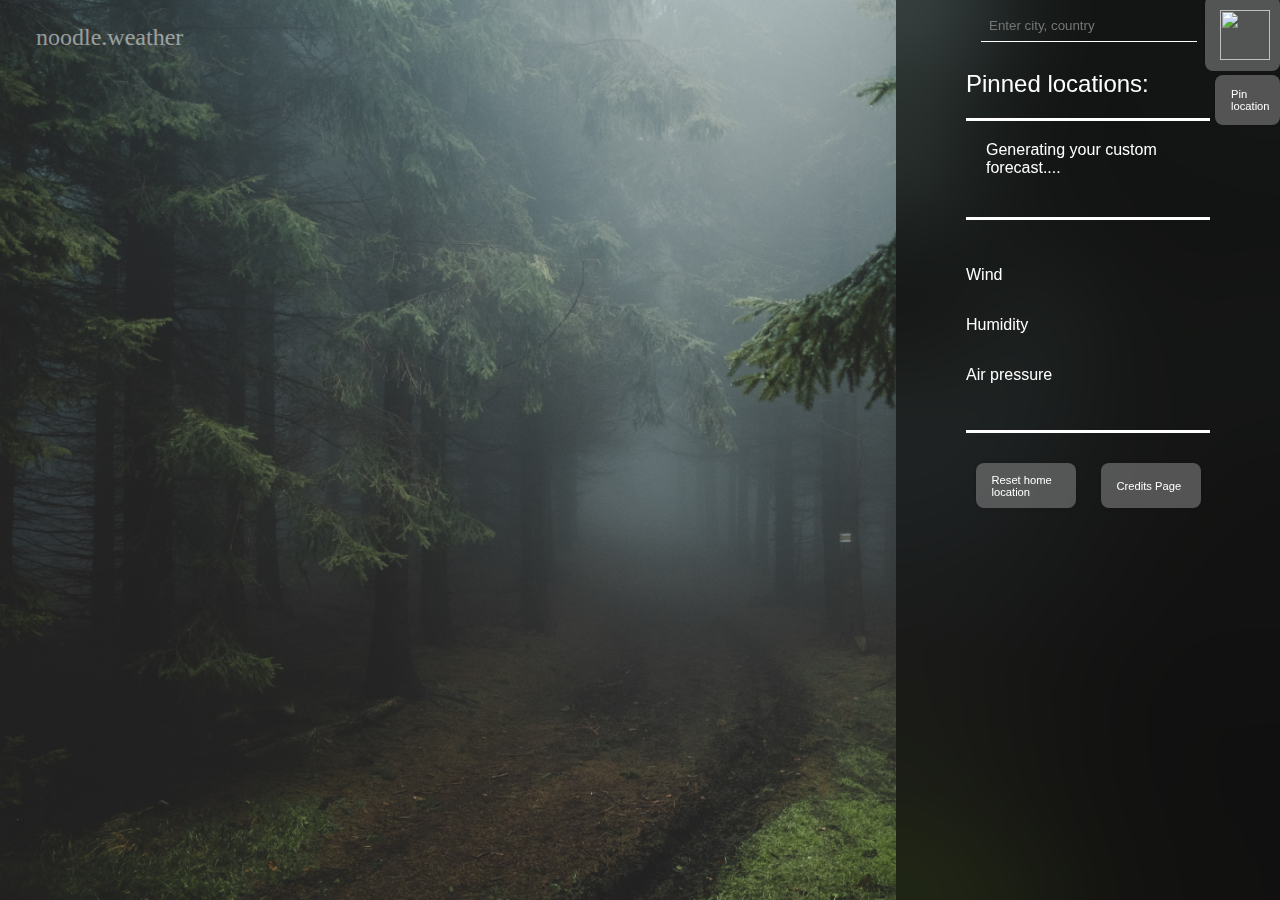
==== index.html @ 9a0e70b0 "Tweaks" ====
<!DOCTYPE html>
<meta name="viewport" content="width=device-width, initial-scale=1">
<html>
<head>
  <title>noodle.weather</title>
  <meta charset="UTF-8">
  <meta name="viewport" content="width=device-width, initial-scale=1.0">
  <link rel="stylesheet" href="Styles.css">
  <link rel="stylesheet" href="weather-icons.css">
  <script src="Websiteapi.js"></script>
  <script src="gpt3api.js"></script> 
  <script src="fetchAndUseApiKey.js"></script> 
  
  
  
</head>
  <body onload="getLocation()">
    
  <script src="inputform.js"></script>

      <style>
body {
  background: url('Fog.jpg') no-repeat center center fixed;
    background-size: cover
}
</style>

      
  <h1>noodle.weather</h1> 
  

  <div id="locationdata"> </div>

<div id="bigweather">
      <span id="bigweathertemp"> </span>
      <span id="Conditions">  </span>
      <span id="weathericon"></span>
    </div>
</div>
  
      
<div id="overlay">
  
        <div>
          <form id="weatherForm">
            <input type="text" id="locationInput" placeholder="Enter city, country" />
            <button type="submit" id="submitbutton"></button>
            <img id="searchicon" src="Images/search.png">
          </form>
          <div id="weatherResult"></div>
        
        </div>

        <div id="pinnedlocations">
          <p id="pinnedlocationheader">Pinned locations:</p>
          <button type="button" id="pinlocationbutton">Pin location</button>
          <ul id="pinnedlocationlist">
        
        
          </ul>
        
        
        </div>
        
        <div id="apicallgpt">
          
          <p id="apidata"> Generating your custom forecast.... </p>
        </div>
    
      <div id="searchresults">
        <p id="wind"class="label">Wind</p>
      <p id="windspeedvalue"class="weathervalues"></p>
      
      <div id="humidity">
          <p id ="humidity"class="label">Humidity</p>
          <p id="humidityvalue"class="weathervalues"></p>
      </div>
      
      <div id= "pressure">
          <p id ="airpressure" class="label">Air pressure</p>
          <p id="airpressurevalue"class="weathervalues" > </p>
      </div>

      
    
      </div>

      
        <div class="button-container">
          <button id="resetButton">Reset home location</button>
          <a id="creditspagelink" href="credits page.html"><button>Credits Page</button></a>
        </div>
      
      </div>
      


      
  </div>
        

  
  
  <script src="pinnedlocations.js"></script>
    
    
    
</div>    

    
</body>

</html>
---- Styles.css ----
@font-face {
  font-family: 'Dubai-Bold';
  src: url('webfonts/DubaiW23-Bold.woff2') format('woff2'),
       url('webfonts/DubaiW23-Bold.woff') format('woff'),
       url('webfonts/DubaiW23-Bold.ttf') format('truetype');
  font-weight: normal;
  font-style: normal;
}

@font-face {
  font-family: 'Dubai-Regular';
  src: url('webfonts/DubaiW23-Regular.woff2') format('woff2'),
       url('webfonts/DubaiW23-Regular.woff') format('woff'),
       url('webfonts/DubaiW23-Regular.ttf') format('truetype');
  font-weight: normal;
  font-style: normal;
}

@font-face {
  font-family: 'Dubai-Regular';
  src: url('webfonts/DubaiW23-Light.woff2') format('woff2'),
       url('webfonts/DubaiW23-Light.woff') format('woff'),
       url('webfonts/DubaiW23-Light.ttf') format('truetype');
  font-weight: normal;
  font-style: normal;
}

body { overflow: hidden; }

/* Global styles */
body {
  font-family: Dubai-Regular, sans-serif;
  margin: 0;
  padding: 0;
  
}


@media screen and (max-width: 768px) {
  body {
      font-size: 10px; 
  }

  h1 {
      font-size: 0.7em; 
  }

  #bigweathertemp {
    font-size: 2em;
  }

  
}

@media screen and (max-width: 500px) {
  body {
      font-size: 9px; 
  }

  h1 {
      font-size: 0.5em; 
  }

  #bigweathertemp {
    font-size: 1em;
  }

  
}

/* Header styles */
h1 {
  text-align: left;
  margin-top: 1.5rem;
    color: white;
    font-family: 'Dubai-Regular';
    margin-left: 1.5em;
    opacity: 0.5;
    font-weight: lighter;
    font-size: 1.5em;
    z-index: 1000;
    position: absolute; 
}

::-webkit-scrollbar {
  width: 10px; 
}

::-webkit-scrollbar-track {
  background-color: transparent; 
}

::-webkit-scrollbar-thumb {
  background-color: rgba(255, 255, 255, 0.3); 
}

::-webkit-scrollbar-thumb:hover {
  background-color: rgba(255, 255, 255, 0.5); 
}

/* bigweather styles */

#bigweather {
  position: fixed;
  bottom: 20px;
  left: 25px;
  color: white;
  
}

#bigweathertemp {
font-size: 5em;
}

#Conditions {
  font-size: 2.5em;
}

#bigweathertemp,
#Conditions,
#weathericon {
  display: inline-block;
  margin-right: 15px;
  height: 50px;
  font-family: 'Dubai-Bold';
}

#weathericon {
  width: 50px; 
}





#overlay {
  position: fixed;
}


#indexbutton {
  position: absolute;
  z-index: 999;
  bottom: 0px ;
}

#creditspagelink {
    position: absolute;
    z-index: 999;
  }



span::first-letter {
  text-transform: uppercase;
}

#searchresults p {
    display: inline-block;
    color: white;
    
}

#locationdata {
  display: none;
}

#searchresults {
  margin-top: 20px; /* Add some margin to create space between apidata and searchresults */
  border-top: 3px solid white;
  border-bottom: 3px solid white;
  padding: 30px 0px 30px 0px;
  margin-left: 70px;
  margin-right: 70px;
}

#apidata {
  margin-top: 50px; /* Add some margin to create space at the top */
  color: white;
  border-top: 3px solid white;
  padding: 20px;
  margin-left: 70px;
  margin-right: 70px;
}

p.weathervalues{
    float: right;
}

p.label {
    margin-right: 50px;
    
}

#container {
    
  top: 0;
  position: fixed;
  right: 0;
  width: 300px; 
  height: 200px; 
  background-color: transparent; 
  padding: 75px; 
    padding-top: 5px;
    z-index: 2;
}

#overlay {
  position: fixed;
  top: 0;
  right: 0;
  width: 30vw;
  height: 100vh;
  background-color: rgba(0, 0, 0, 0.5);
  backdrop-filter: blur(50px);
  z-index: 1;
  overflow: auto  ;
}

#overlaycredits {
  position: fixed;
  top: 0;
  right: 0;
  width: 300vw;
  height: 100vh;
  background-color: rgba(0, 0, 0, 0.5);
  backdrop-filter: blur(3px);
  z-index: 1;
  overflow: auto  ;
}

#weathericon {
  font-size: 3em;
  position: fixed;
  bottom: 20px;
  
}

.button-container {
  bottom: 0;
  left: 0;
  right: 0;
  display: flex;
  justify-content: space-around;
  padding: 10px; 
  margin-top: 20px;
}

#resetButton,
#creditspagelink button {
  display: inline-block;
  padding: 0.5rem 1rem;
  border-radius: 0.5rem;
  border: none;
  box-shadow: 0 0 0.25rem rgba(0, 0, 0, 0.2);
  background: rgba(255, 255, 255, 0.3);
  backdrop-filter: blur(10px);
  color: white;
  cursor: pointer;
  transition: background-color 0.2s ease-in-out;
  width: 100px; 
  height: 45px;
  max-width: 20rem;
  text-align: left;
  font-size: 0.7em;
}

#resetButton {
  margin-right: 125px; 
}

#creditspagelink button {
  margin-left: 125px;
}

#resetButton:hover,
#creditspagelink button:hover {
  background-color: rgba(95, 158, 160, 0.2);
}





/* Form styles */
form {
  position: fixed;
  top: 10px;
  margin-left: 175px;
  color: white;
  align-content: center;
}



label {
  margin-bottom: 0.5rem;
}

input[type="text"] {
  padding: 0.5rem;
  border: none;
  width: 200px;
  max-width: 20rem;
  background-color: transparent !important;
  border-bottom: 1px solid white;
  margin-left: -90px;
  outline: none;
  color: white;
}


button[type="submit"] {
  padding: 0.5rem 1rem;
  border-radius: 0.5rem;
  border: none;
  box-shadow: 0 0 0.25rem rgba(0, 0, 0, 0.2);
  background: rgba(255, 255, 255, 0.3);
  backdrop-filter: blur(10px);
  color: white;
  cursor: pointer;
  transition: background-color 0.2s ease-in-out;
  position: fixed;
  top: -4px;
  right: 0;
  width: 75px;
  height: 75px;
  max-width: 20rem;

}




button[type="submit"]:hover {
  background-color: rgba(95, 158, 160, 0.2);
}

#searchicon{
  height: 50px;
  width: 50px;
  color: white;
  position: fixed;
  top: 10px;
  right: 10px;
  pointer-events: none;
  
}

#pinnedlocations{
  color: white;
  margin-top: 70px;

}


#pinnedlocationheader {
  font-size: 1.5em;
  margin-left: 70px !important;
  width: 300px;


}

#pinnedlocationlist {
  margin-left: 70px ;
  font-size: 1em;
  margin-top: -30px;

}

#pinlocationbutton {
  padding: 0.5rem 1rem;
  border-radius: 0.5rem;
  border: none;
  box-shadow: 0 0 0.25rem rgba(0, 0, 0, 0.2);
  background: rgba(255, 255, 255, 0.3);
  backdrop-filter: blur(10px);
  color: white;
  cursor: pointer;
  transition: background-color 0.2s ease-in-out;
  position: absolute;
  top: 75px;
  right: 0px;
  width: 65px;
  height: 50px;
  max-width: 20rem;
  text-align: left;
  font-size: 0.7em;
}

#pinlocationbutton:hover {
  background-color: rgba(95, 158, 160, 0.2);

}


.remove-button {
  padding: 0.5rem 1rem;
  border-radius: 0.5rem;
  border: none;
  box-shadow: 0 0 0.25rem rgba(0, 0, 0, 0.2);
  background: rgba(255, 255, 255, 0.3);
  backdrop-filter: blur(10px);
  color: white;
  cursor: pointer;
  transition: background-color 0.2s ease-in-out;
  width: 50px;
  height: 30px;
  max-width: 20rem;
  text-align: center;
  font-size: 0.6em;
  justify-content: center;
  align-items: center;
  display: flex;
}


.remove-button:hover {
  background-color: rgba(95, 158, 160, 0.2);

}
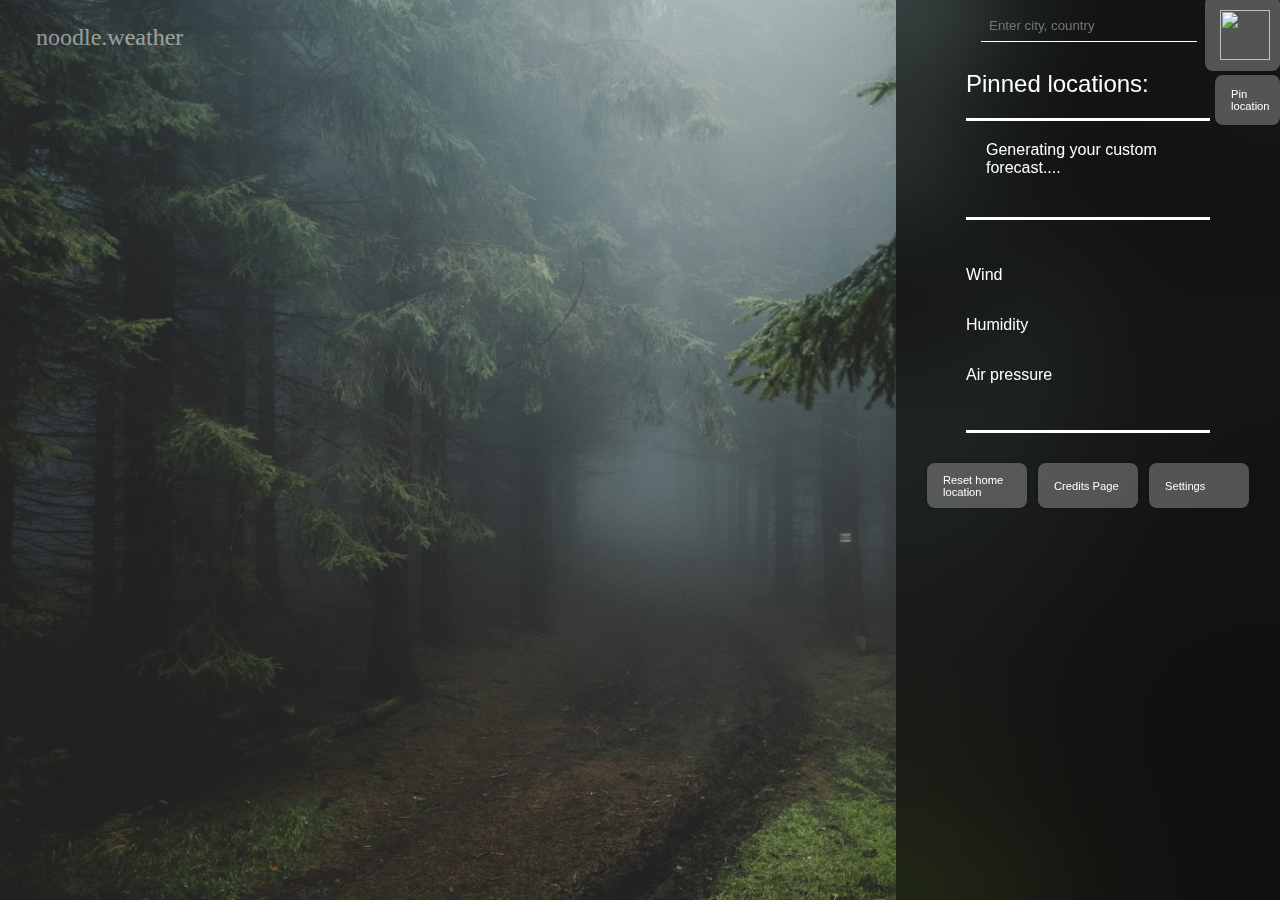
==== commit bb9f6cd1: "settings fix" ====
--- a/index.html
+++ b/index.html
@@ -10,6 +10,7 @@
   <script src="Websiteapi.js"></script>
   <script src="gpt3api.js"></script> 
   <script src="fetchAndUseApiKey.js"></script> 
+  <script src="settingspopup.js"></script>
   
   
   
@@ -36,7 +37,20 @@
       <span id="Conditions">  </span>
       <span id="weathericon"></span>
     </div>
-</div>
+
+    <div id="settingsPopup" class="popup">
+      <div class="popup-content">
+          <span class="close" id="closeSettingsBtn">&times;</span>
+          <label for="promptSelector">Select a prompt:</label>
+          <select id="promptSelector">
+              <option value="prompt1">Snarky AI</option>
+              <option value="prompt2">Noodlefied AI</option>
+            
+          </select>
+          <button  id="Selectgpt" onclick="callchatgpt()">Generate Response</button>
+          <div id="apidata"></div>
+      </div>
+  </div>
   
       
 <div id="overlay">
@@ -89,6 +103,7 @@
         <div class="button-container">
           <button id="resetButton">Reset home location</button>
           <a id="creditspagelink" href="credits page.html"><button>Credits Page</button></a>
+          <button id="openSettingsBtn">Settings</button>
         </div>
       
       </div>
--- a/Styles.css
+++ b/Styles.css
@@ -244,10 +244,12 @@
   justify-content: space-around;
   padding: 10px; 
   margin-top: 20px;
+  pointer-events: none;
 }
 
 #resetButton,
-#creditspagelink button {
+#creditspagelink button,
+#openSettingsBtn {
   display: inline-block;
   padding: 0.5rem 1rem;
   border-radius: 0.5rem;
@@ -263,20 +265,28 @@
   max-width: 20rem;
   text-align: left;
   font-size: 0.7em;
+  pointer-events: auto;
 }
 
 #resetButton {
-  margin-right: 125px; 
+  margin-right: 40px; 
 }
 
 #creditspagelink button {
-  margin-left: 125px;
+  margin-left: 100px;
+  margin-right: 100px;
+}
+
+#openSettingsBtn {
+  margin-left: 40px ;
 }
 
 #resetButton:hover,
-#creditspagelink button:hover {
+#creditspagelink button:hover,
+#openSettingsBtn:hover {
   background-color: rgba(95, 158, 160, 0.2);
 }
+
 
 
 
@@ -421,6 +431,56 @@
 
 }
 
-
-
-
+.popup {
+  display: none;
+  position: fixed;
+  top: 50%;
+  left: 35%;
+  transform: translate(-50%, -50%);
+  padding: 20px;
+  background-color: rgba(0, 0, 0, 0.5);
+  backdrop-filter: blur(10px);
+  z-index: 1000;
+  width: 60%; 
+  max-width: 300px; 
+  height: auto;
+  border-radius: 5%;
+  color: white;
+}
+
+.popup-content {
+  max-width: 400px;
+  font-family: 'Dubai-Bold';
+}
+
+#Selectgpt {
+  padding: 0.5rem 1rem;
+  border-radius: 0.5rem;
+  border: none;
+  box-shadow: 0 0 0.25rem rgba(0, 0, 0, 0.2);
+  background: rgba(255, 255, 255, 0.3);
+  backdrop-filter: blur(10px);
+  color: white;
+  cursor: pointer;
+  transition: background-color 0.2s ease-in-out;
+  width: 50px;
+  height: 30px;
+  max-width: 20rem;
+  text-align: center;
+  font-size: 0.6em;
+  justify-content: center;
+  align-items: center;
+  display: flex;
+}
+}
+
+.close {
+  position: absolute;
+  top: 10px;
+  right: 15px;
+  font-size: 20px;
+  cursor: pointer;
+}
+
+
+
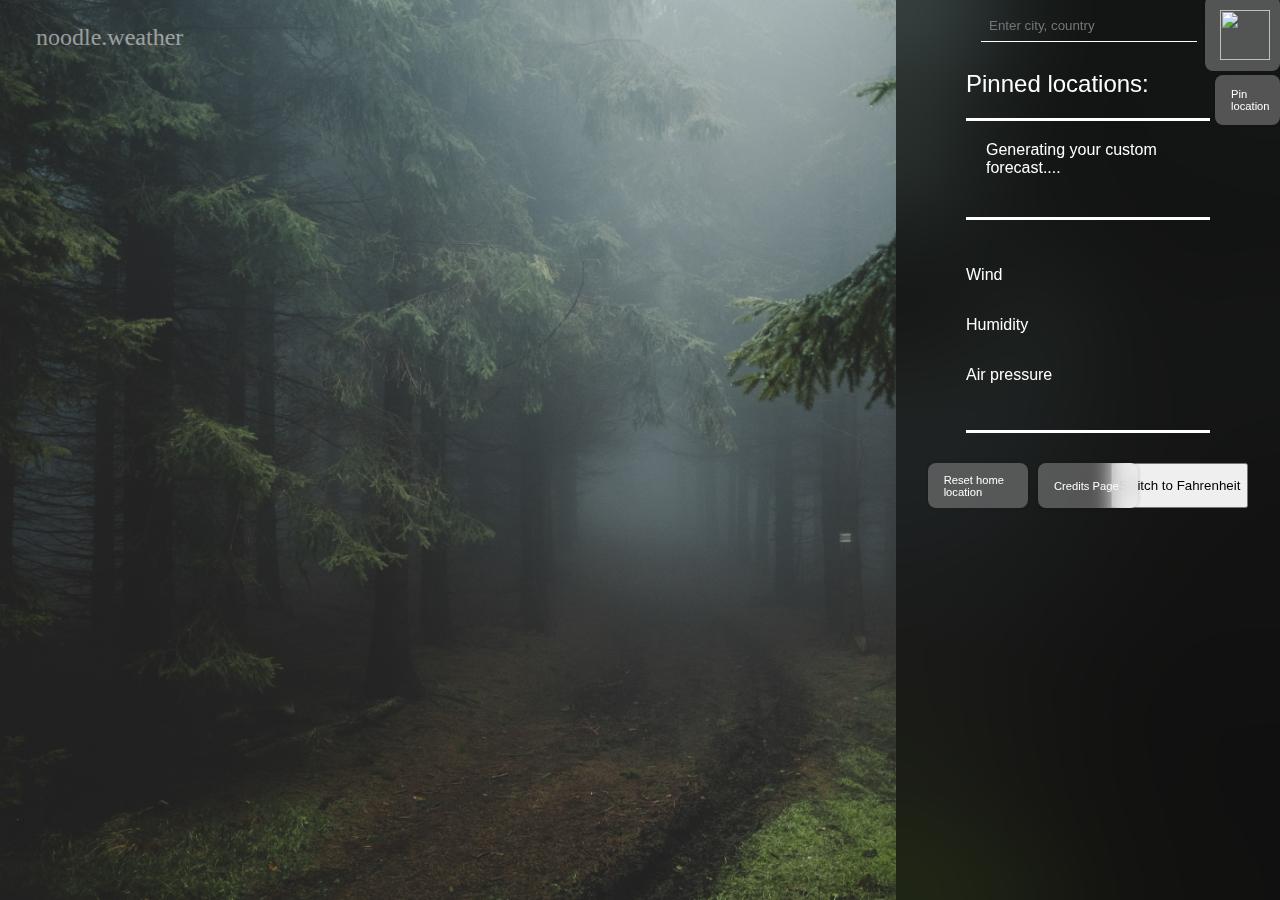
==== commit c813d038: "Adding unitchanger button" ====
--- a/index.html
+++ b/index.html
@@ -10,7 +10,6 @@
   <script src="Websiteapi.js"></script>
   <script src="gpt3api.js"></script> 
   <script src="fetchAndUseApiKey.js"></script> 
-  <script src="settingspopup.js"></script>
   
   
   
@@ -37,20 +36,7 @@
       <span id="Conditions">  </span>
       <span id="weathericon"></span>
     </div>
-
-    <div id="settingsPopup" class="popup">
-      <div class="popup-content">
-          <span class="close" id="closeSettingsBtn">&times;</span>
-          <label for="promptSelector">Select a prompt:</label>
-          <select id="promptSelector">
-              <option value="prompt1">Snarky AI</option>
-              <option value="prompt2">Noodlefied AI</option>
-            
-          </select>
-          <button  id="Selectgpt" onclick="callchatgpt()">Generate Response</button>
-          <div id="apidata"></div>
-      </div>
-  </div>
+</div>
   
       
 <div id="overlay">
@@ -103,7 +89,7 @@
         <div class="button-container">
           <button id="resetButton">Reset home location</button>
           <a id="creditspagelink" href="credits page.html"><button>Credits Page</button></a>
-          <button id="openSettingsBtn">Settings</button>
+          <button id="unit-toggle">Switch to Fahrenheit</button>
         </div>
       
       </div>
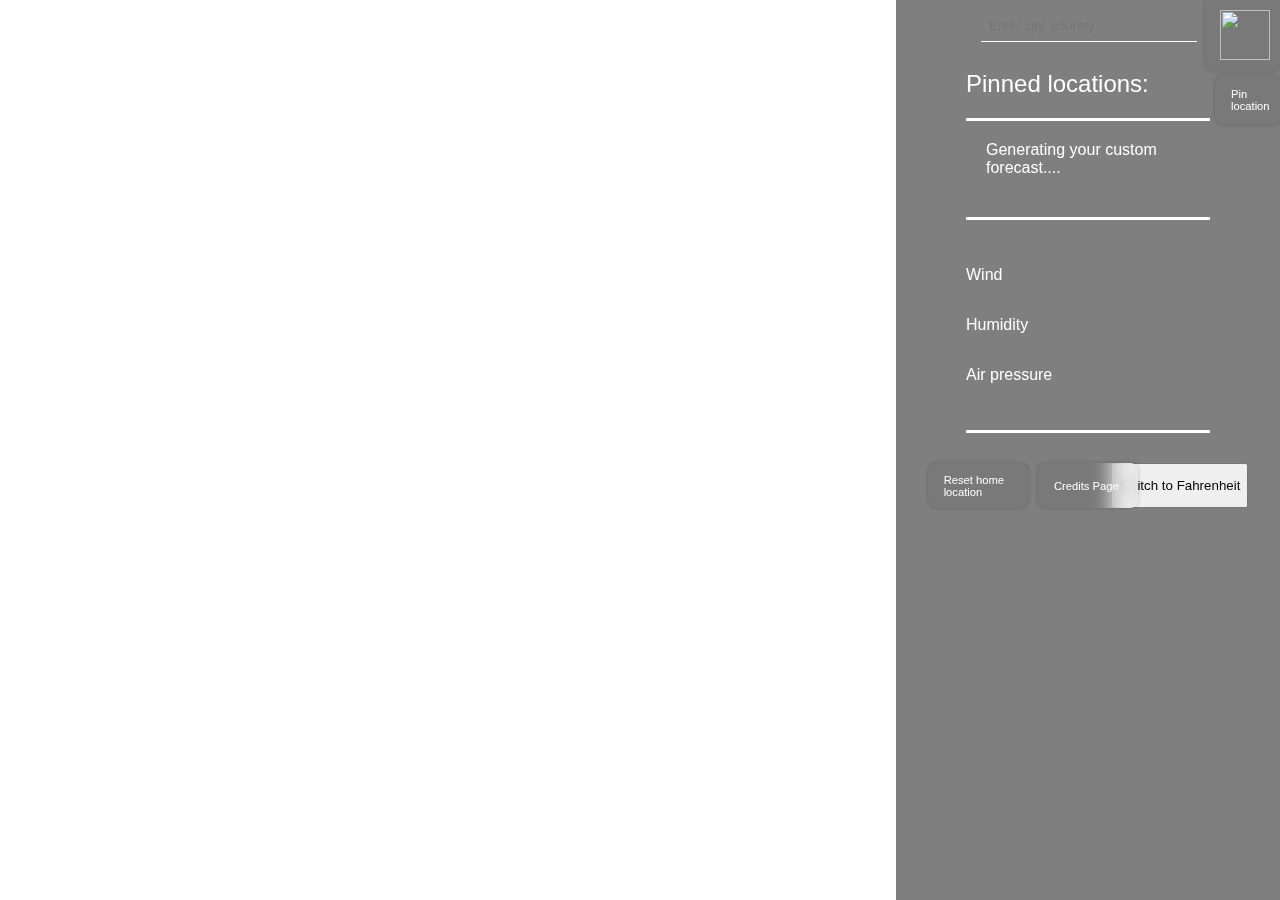
==== commit 2c153c44: "Fixes" ====
--- a/index.html
+++ b/index.html
@@ -10,6 +10,7 @@
   <script src="Websiteapi.js"></script>
   <script src="gpt3api.js"></script> 
   <script src="fetchAndUseApiKey.js"></script> 
+  <script src="unitchanger.js"></script>
   
   
   
@@ -20,7 +21,7 @@
 
       <style>
 body {
-  background: url('Fog.jpg') no-repeat center center fixed;
+  background: url('images/Fog.jpg') no-repeat center center fixed;
     background-size: cover
 }
 </style>
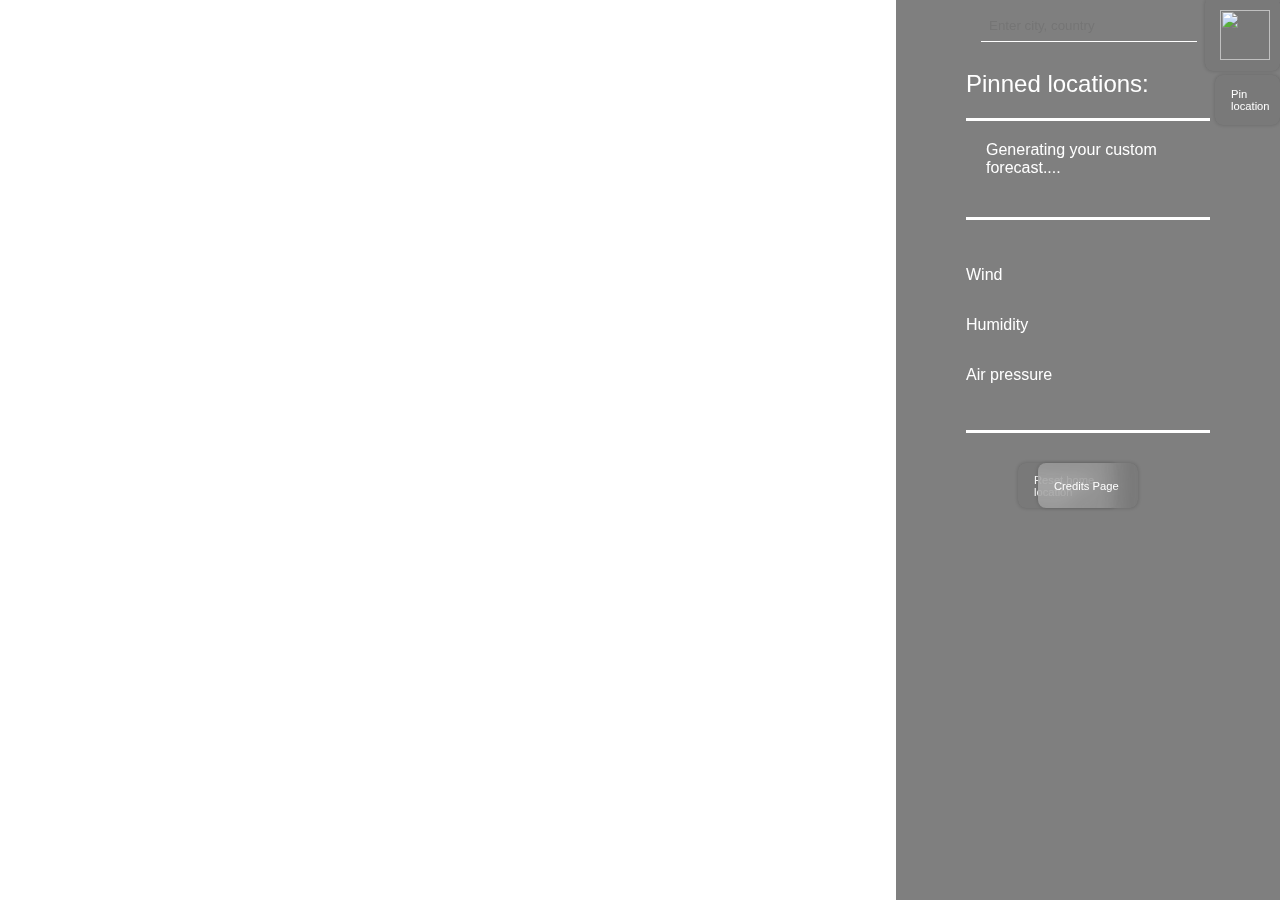
==== commit b201b08b: "Removing unit-changer button temporarily" ====
--- a/index.html
+++ b/index.html
@@ -90,7 +90,7 @@
         <div class="button-container">
           <button id="resetButton">Reset home location</button>
           <a id="creditspagelink" href="credits page.html"><button>Credits Page</button></a>
-          <button id="unit-toggle">Switch to Fahrenheit</button>
+          
         </div>
       
       </div>
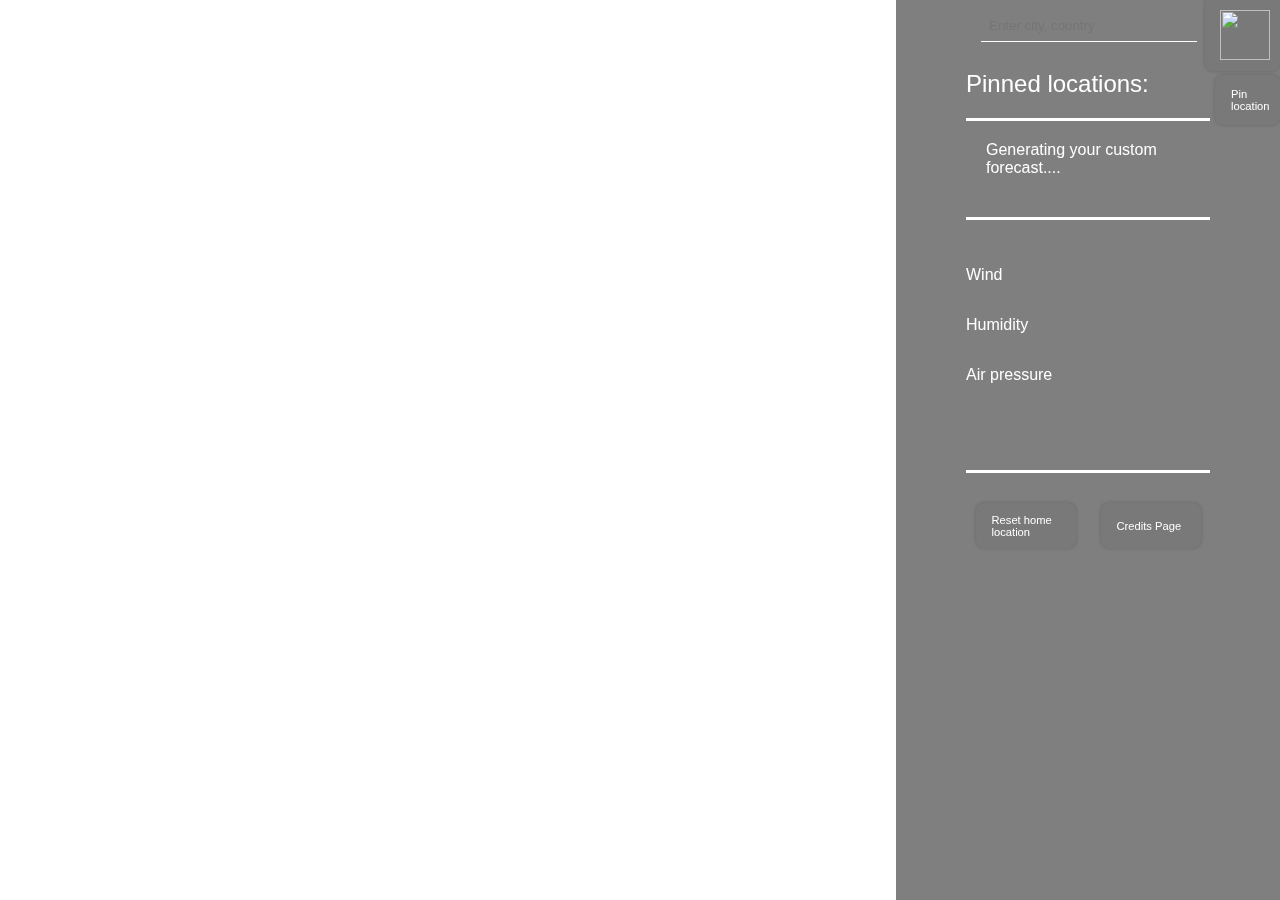
==== commit ad4e9e01: "Adding a weather forecast" ====
--- a/index.html
+++ b/index.html
@@ -38,6 +38,8 @@
       <span id="weathericon"></span>
     </div>
 </div>
+
+
   
       
 <div id="overlay">
@@ -82,6 +84,8 @@
           <p id="airpressurevalue"class="weathervalues" > </p>
       </div>
 
+      <div id="forecastContainer" class="forecast-container"></div>
+
       
     
       </div>
--- a/Styles.css
+++ b/Styles.css
@@ -130,7 +130,112 @@
 }
 
 
-
+/* Apple-style Forecast */
+/* Updated Forecast Container */
+.forecast-container {
+  display: flex;
+  gap: 0.5rem;
+  margin: 1.5rem 20px 0; /* Reduced side margins */
+  padding: 0 0 1rem;
+  overflow-x: auto;
+  width: calc(100% - 40px); /* Take full width minus margins */
+}
+
+/* Forecast Day Items */
+.forecast-day {
+  background: transparent !important;
+  padding: 0.8rem 0.5rem;
+  border-radius: 12px;
+  min-width: 120px; /* Increased minimum width */
+  width: 16%; /* Percentage-based width */
+  flex-shrink: 0;
+  text-align: center;
+  backdrop-filter: none;
+  border: none;
+}
+
+.forecast-date {
+  font-family: 'Dubai-Bold', sans-serif;
+  font-size: 0.85em;
+  color: rgba(255, 255, 255, 0.8);
+  margin-bottom: 0.6rem;
+  letter-spacing: 0.3px;
+}
+
+.forecast-day i.wi {
+  font-size: 1.4em;
+  margin: 0.3rem 0;
+  color: rgba(255, 255, 255, 0.9);
+  display: block;
+}
+
+.forecast-temps {
+  font-family: 'Dubai-Bold', sans-serif;
+  font-size: 0.9em;
+  color: white;
+  display: flex;
+  flex-direction: column;
+  gap: 0.2rem;
+}
+
+.forecast-temps span:first-child {
+  color: rgba(255, 255, 255, 0.9);
+}
+
+.forecast-temps span:last-child {
+  color: rgba(255, 255, 255, 0.6);
+}
+
+/* Mobile Adjustments */
+@media screen and (max-width: 768px) {
+  .forecast-container {
+    margin: 1.5rem 35px 0;
+    max-width: calc(100% - 70px);
+  }
+  
+  .forecast-day {
+    min-width: 55px;
+    padding: 0.6rem 0.4rem;
+    border-radius: 10px;
+  }
+  
+  .forecast-date {
+    font-size: 0.75em;
+  }
+  
+  .forecast-day i.wi {
+    font-size: 1.2em;
+  }
+  
+  .forecast-temps {
+    font-size: 0.8em;
+  }
+}
+
+@media screen and (max-width: 500px) {
+  .forecast-container {
+    margin: 1rem 20px 0;
+    max-width: calc(100% - 40px);
+  }
+  
+  .forecast-day {
+    min-width: 50px;
+    padding: 0.5rem 0.3rem;
+    border-radius: 8px;
+  }
+  
+  .forecast-date {
+    font-size: 0.7em;
+  }
+  
+  .forecast-day i.wi {
+    font-size: 1em;
+  }
+  
+  .forecast-temps {
+    font-size: 0.75em;
+  }
+}
 
 
 #overlay {
@@ -248,8 +353,7 @@
 }
 
 #resetButton,
-#creditspagelink button,
-#openSettingsBtn {
+#creditspagelink button {
   display: inline-block;
   padding: 0.5rem 1rem;
   border-radius: 0.5rem;
@@ -269,24 +373,17 @@
 }
 
 #resetButton {
-  margin-right: 40px; 
+  margin-right: 125px; 
 }
 
 #creditspagelink button {
-  margin-left: 100px;
-  margin-right: 100px;
-}
-
-#openSettingsBtn {
-  margin-left: 40px ;
+  margin-left: 125px;
 }
 
 #resetButton:hover,
-#creditspagelink button:hover,
-#openSettingsBtn:hover {
+#creditspagelink button:hover {
   background-color: rgba(95, 158, 160, 0.2);
 }
-
 
 
 
@@ -431,56 +528,6 @@
 
 }
 
-.popup {
-  display: none;
-  position: fixed;
-  top: 50%;
-  left: 35%;
-  transform: translate(-50%, -50%);
-  padding: 20px;
-  background-color: rgba(0, 0, 0, 0.5);
-  backdrop-filter: blur(10px);
-  z-index: 1000;
-  width: 60%; 
-  max-width: 300px; 
-  height: auto;
-  border-radius: 5%;
-  color: white;
-}
-
-.popup-content {
-  max-width: 400px;
-  font-family: 'Dubai-Bold';
-}
-
-#Selectgpt {
-  padding: 0.5rem 1rem;
-  border-radius: 0.5rem;
-  border: none;
-  box-shadow: 0 0 0.25rem rgba(0, 0, 0, 0.2);
-  background: rgba(255, 255, 255, 0.3);
-  backdrop-filter: blur(10px);
-  color: white;
-  cursor: pointer;
-  transition: background-color 0.2s ease-in-out;
-  width: 50px;
-  height: 30px;
-  max-width: 20rem;
-  text-align: center;
-  font-size: 0.6em;
-  justify-content: center;
-  align-items: center;
-  display: flex;
-}
-}
-
-.close {
-  position: absolute;
-  top: 10px;
-  right: 15px;
-  font-size: 20px;
-  cursor: pointer;
-}
-
-
-
+
+
+
